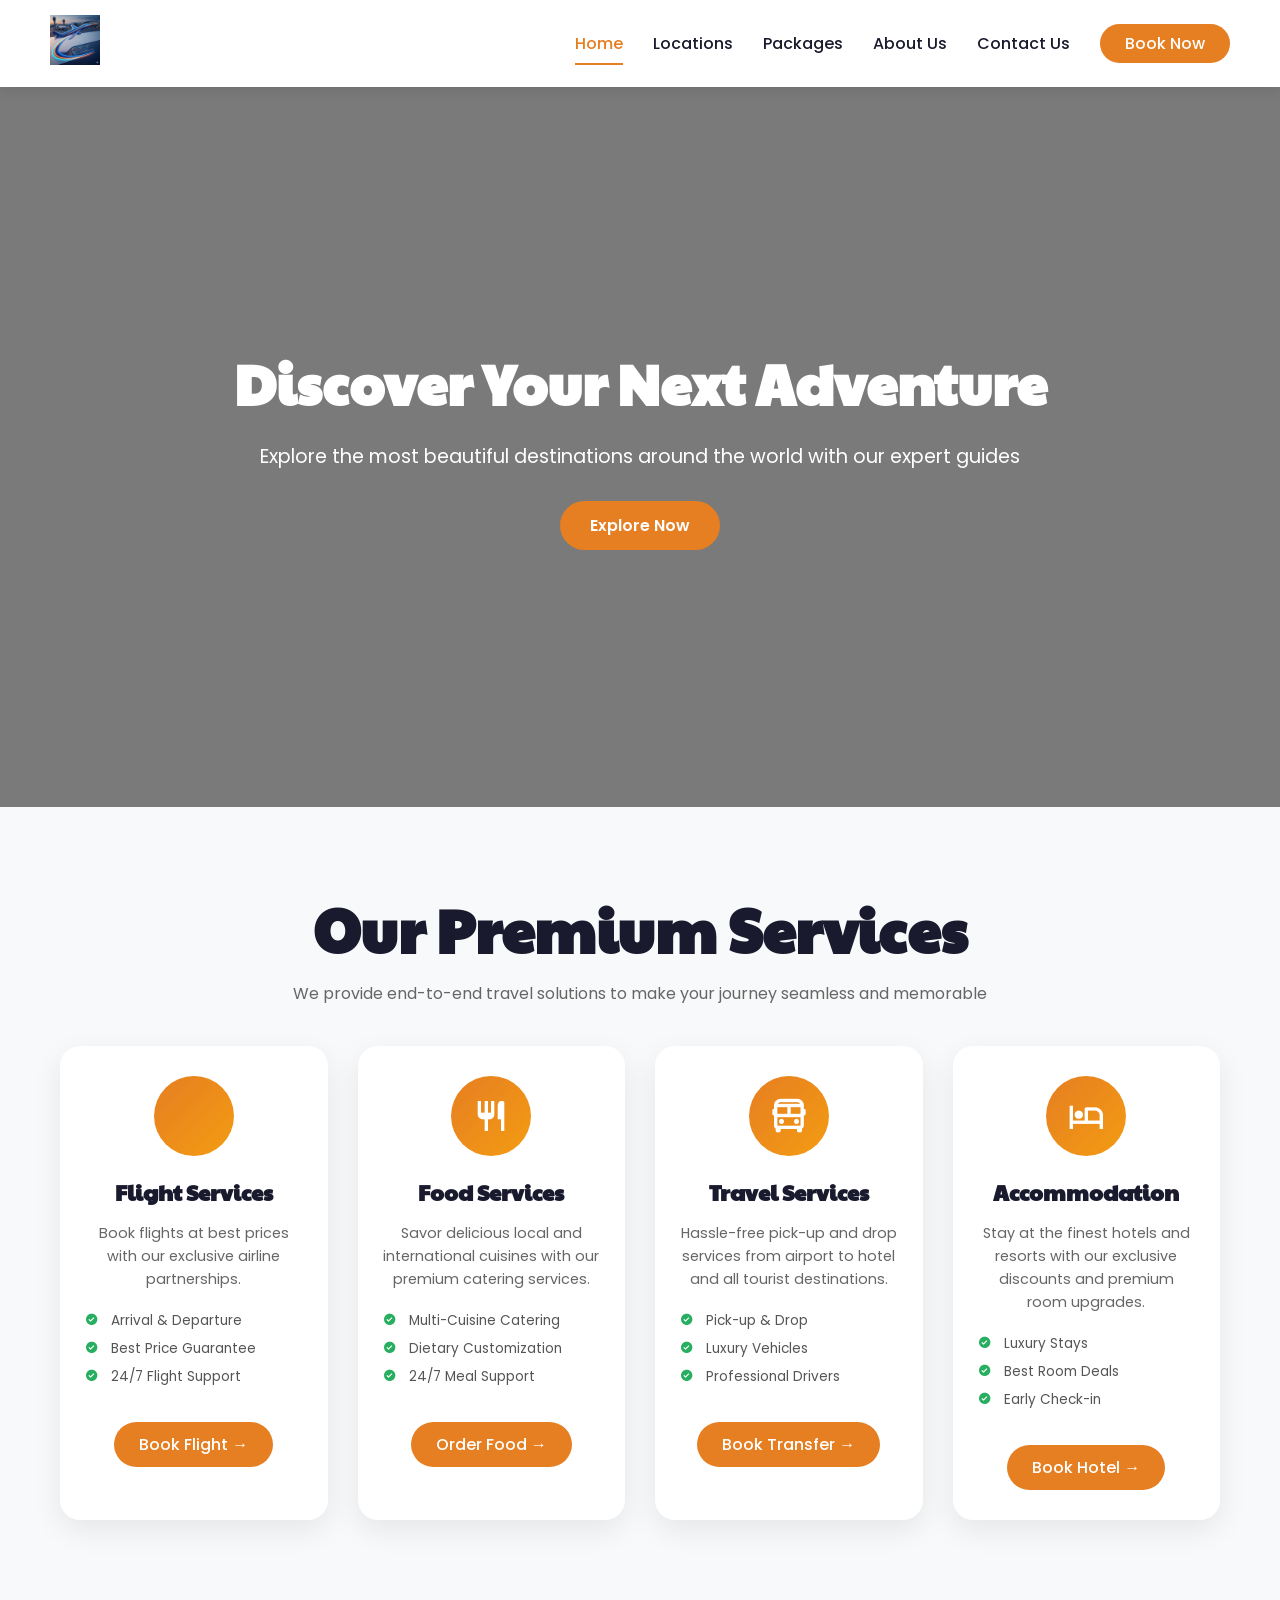
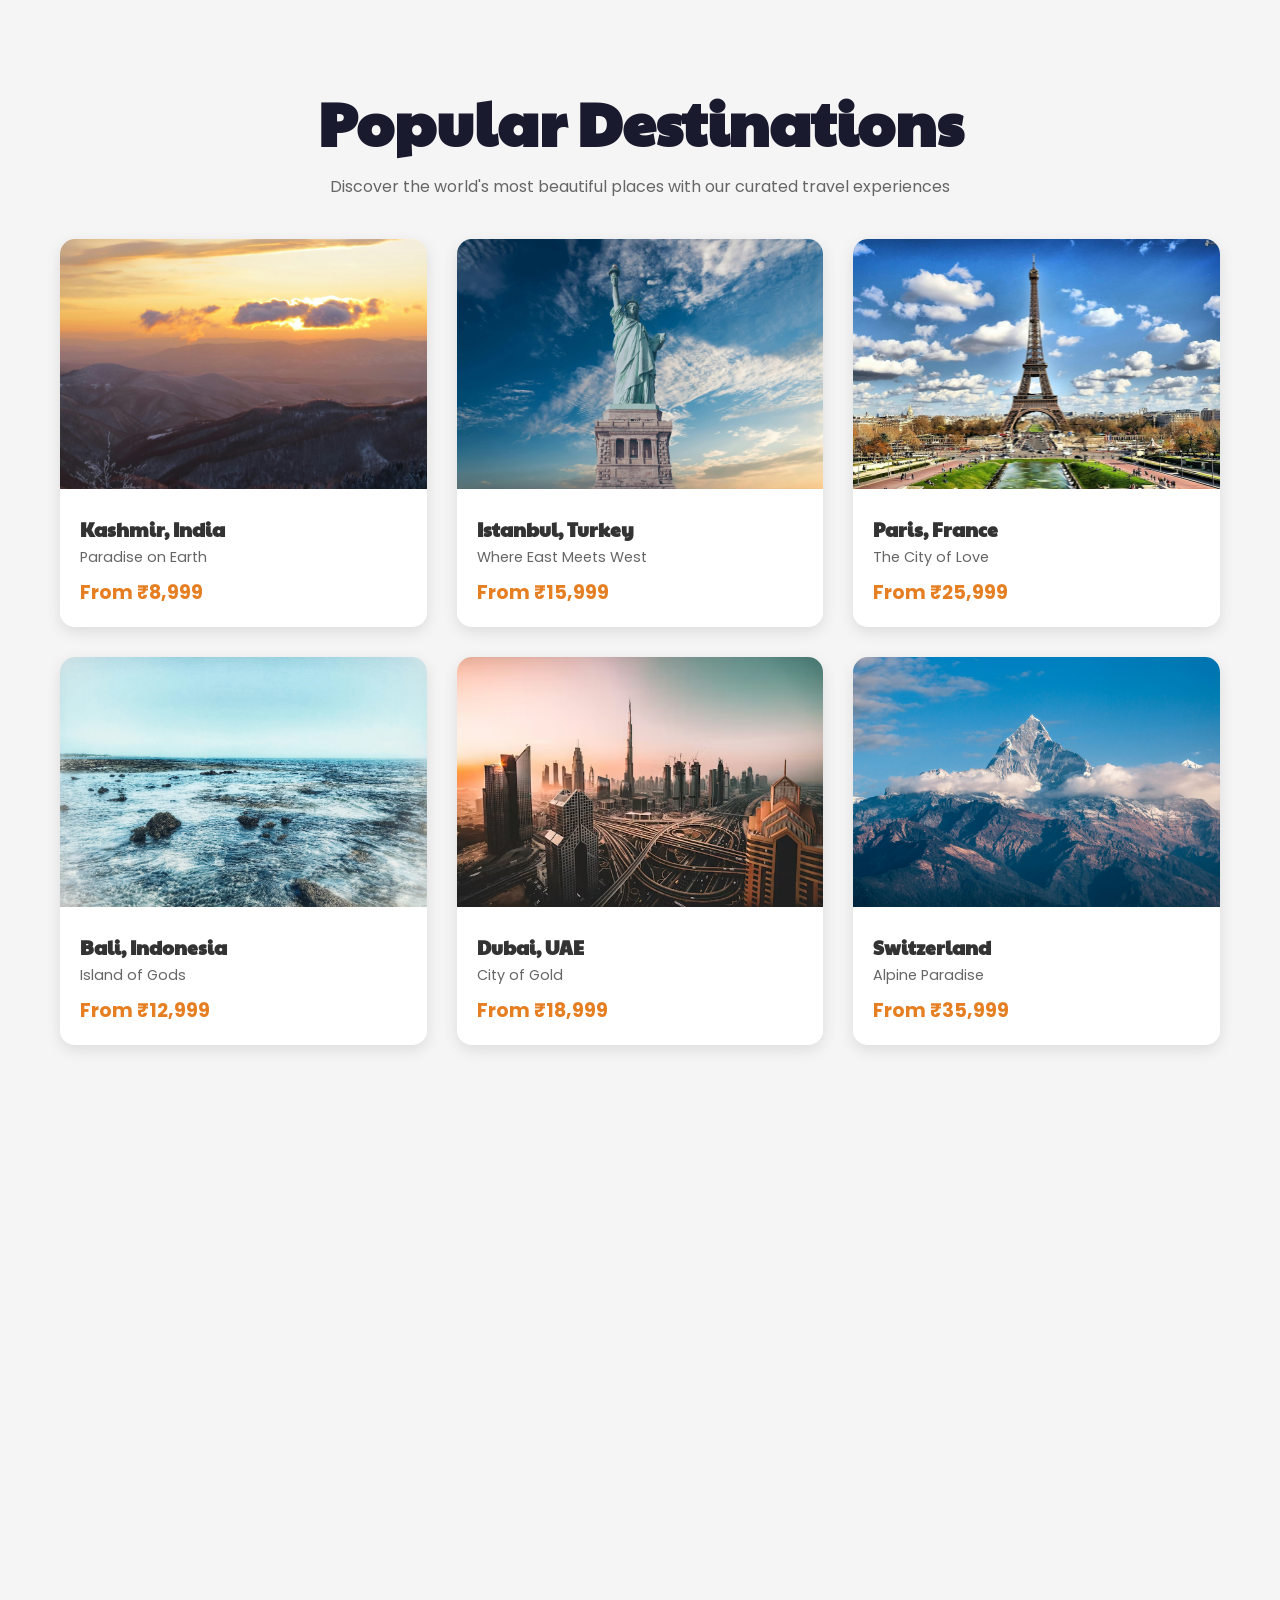
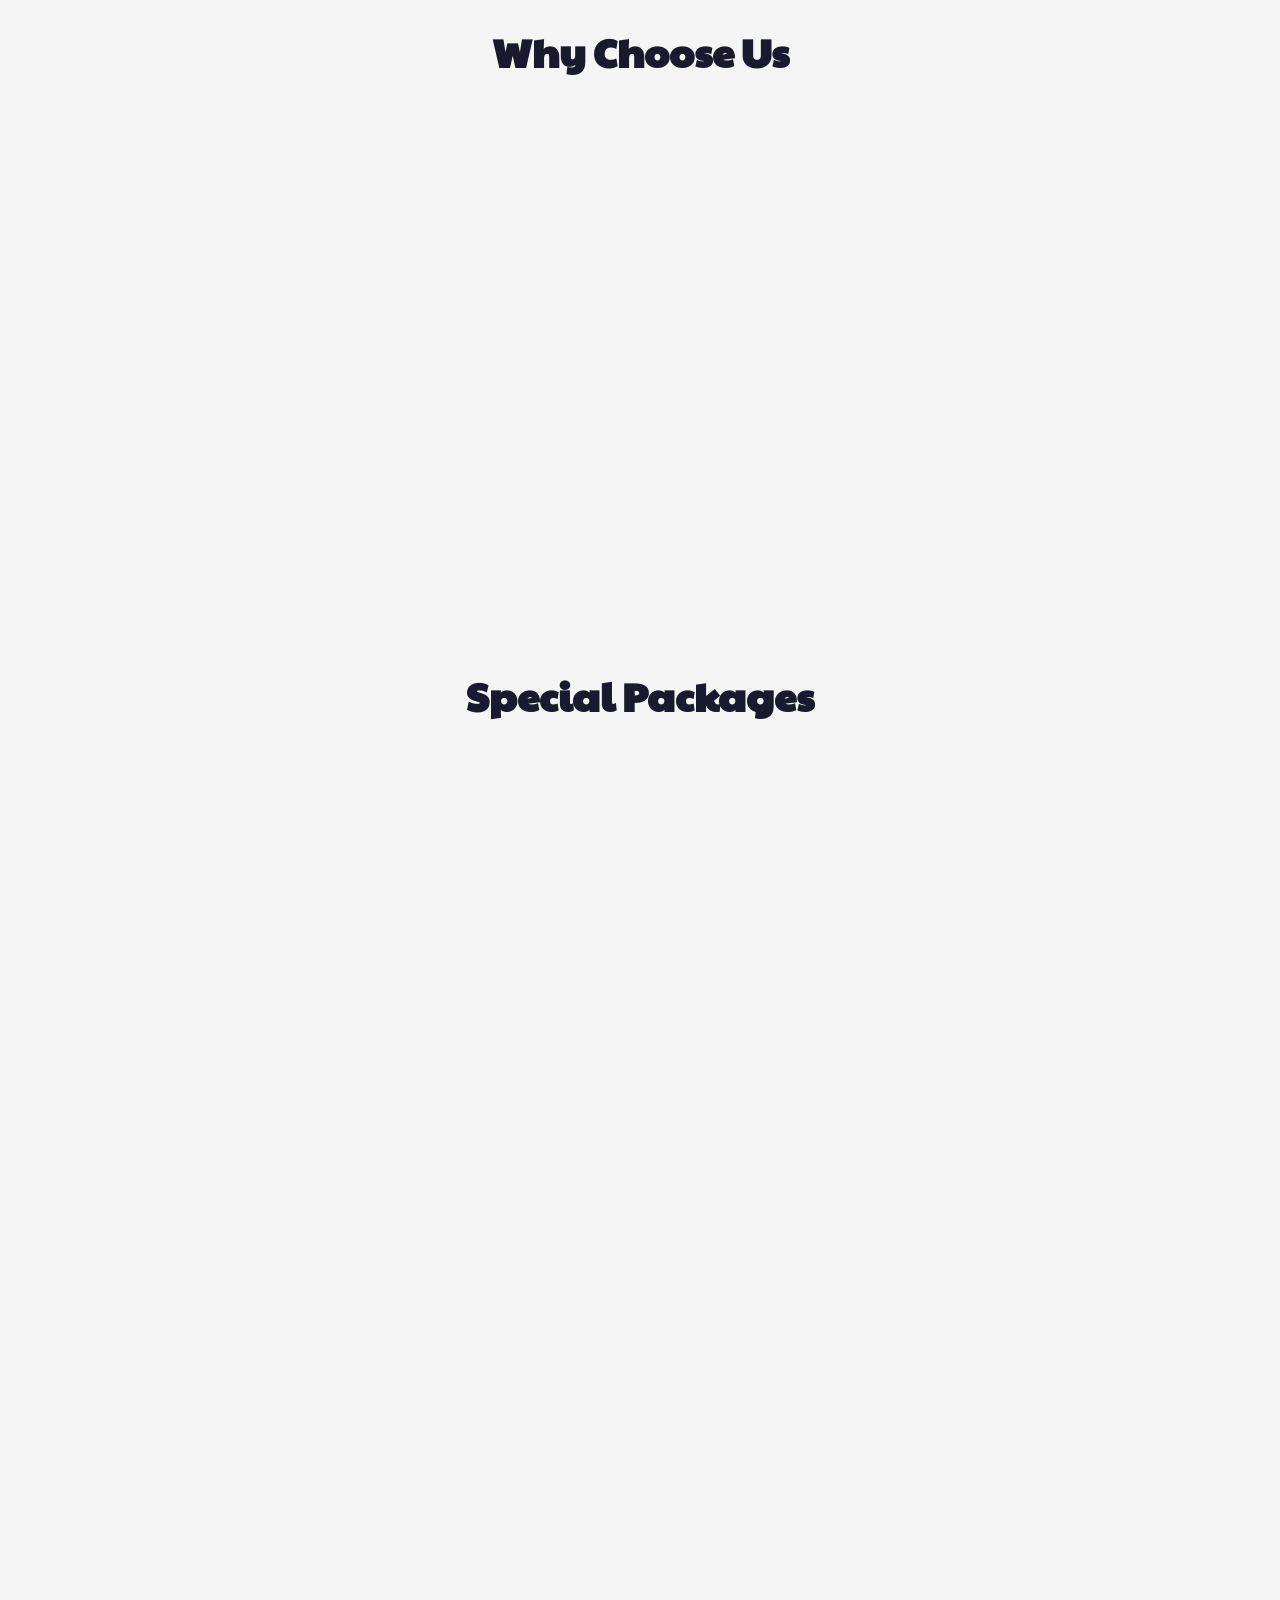
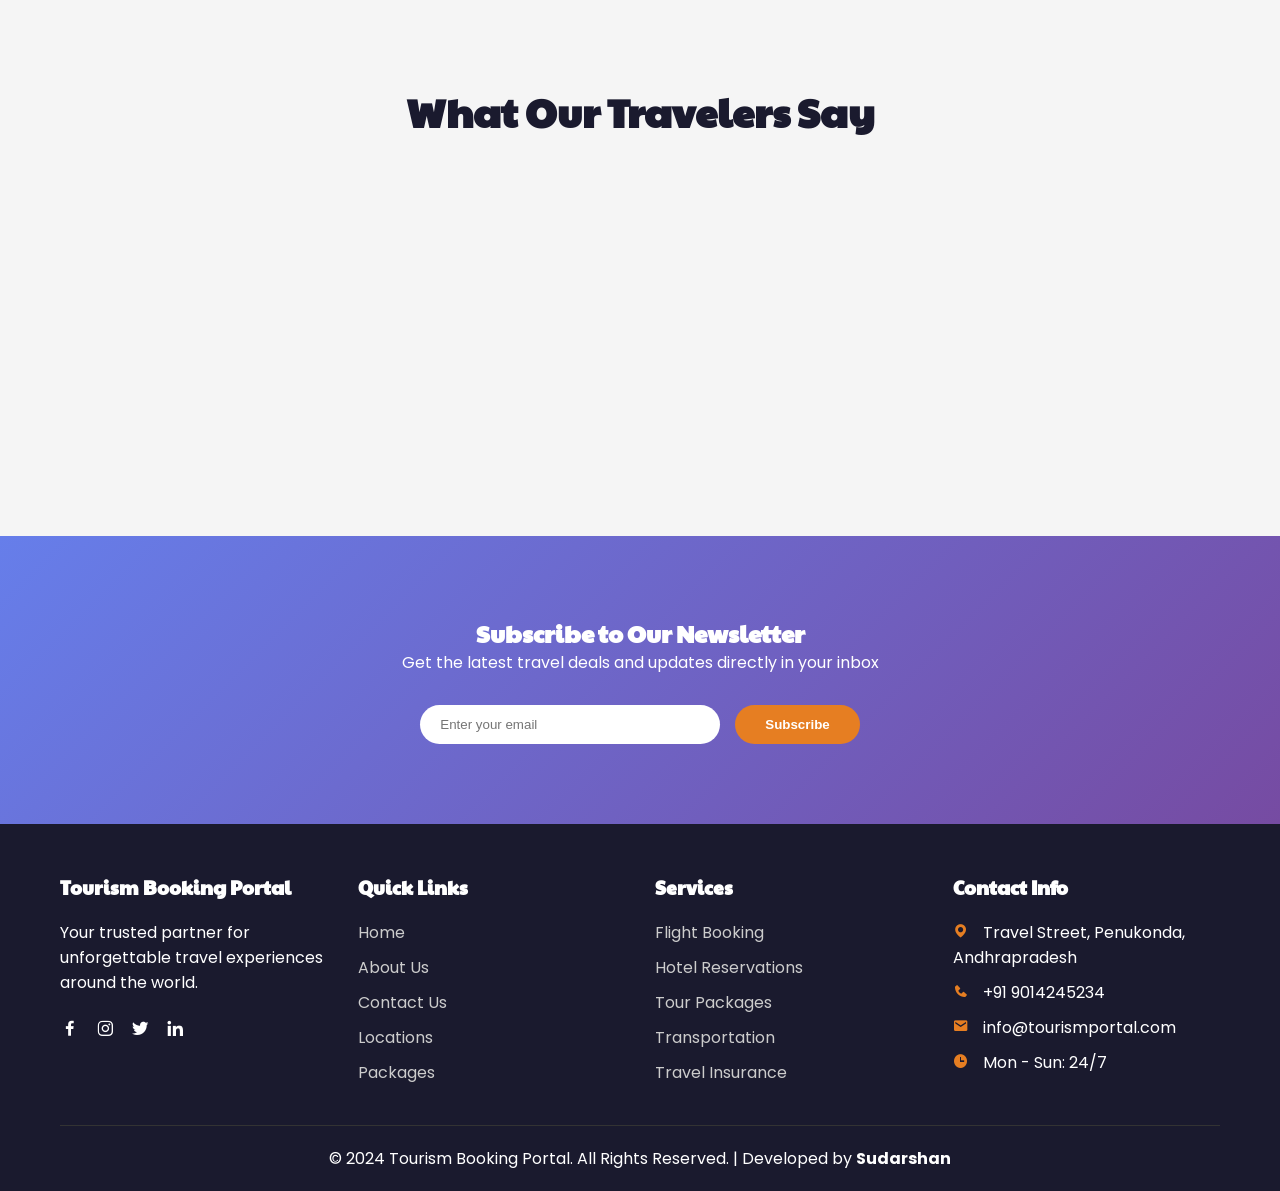
==== index.html @ 31c6dad0 "Initial commit - Complete Tourism Booking Portal" ====
<!DOCTYPE html>
<html lang="en">
<head>
    <meta charset="UTF-8">
    <meta name="viewport" content="width=device-width, initial-scale=1.0">
    <title>Tourism Booking Portal - Your Gateway to World Adventures</title>
    <link rel="icon" href="images/logo.png">
    <link rel="stylesheet" href="css/style.css">
    <link rel="preconnect" href="https://fonts.googleapis.com">
    <link rel="preconnect" href="https://fonts.gstatic.com" crossorigin>
    <link href="https://fonts.googleapis.com/css2?family=Paytone+One&family=Poppins:wght@100;200;300;400;500;600;700;800;900&display=swap" rel="stylesheet">
    <link rel="stylesheet" href="https://unpkg.com/boxicons@latest/css/boxicons.min.css">
    <style>
        /* Additional styles for the homepage */
        .destination-card {
            cursor: pointer;
            position: relative;
            overflow: hidden;
        }
        .destination-card img {
            width: 100%;
            height: 250px;
            object-fit: cover;
            transition: transform 0.5s ease;
        }
        .destination-card:hover img {
            transform: scale(1.1);
        }
        .card-content {
            padding: 20px;
            background: white;
        }
        .price {
            color: #e67e22;
            font-weight: bold;
            font-size: 1.2rem;
            display: block;
            margin-top: 10px;
        }
    </style>
</head>
<body>
    <!-- Navigation -->
    <nav>
        <a href="index.html" class="logo-link">
            <img src="images/logo.png" class="logo" alt="Tourism Booking Portal" onerror="this.src='https://placehold.co/150x50/e67e22/white?text=Travel'">
        </a>
        <ul class="navbar">
            <li><a href="index.html" class="active">Home</a></li>
            <li><a href="locations.html">Locations</a></li>
            <li><a href="packages.html">Packages</a></li>
            <li><a href="about.html">About Us</a></li>
            <li><a href="contact.html">Contact Us</a></li>
            <li><a href="register.html" class="register-btn">Book Now</a></li>
        </ul>
        <div class="bx bx-menu" id="menu-icon"></div>
    </nav>

    <!-- Hero Section -->
    <section class="hero">
        <div class="hero-content">
            <h1>Discover Your Next Adventure</h1>
            <p>Explore the most beautiful destinations around the world with our expert guides</p>
            <a href="locations.html" class="btn-primary">Explore Now</a>
        </div>
    </section>

    <!-- Services Section -->
    <section class="services-section">
        <div class="container">
            <div class="section-title">
                <h2>Our Premium Services</h2>
                <p>We provide end-to-end travel solutions to make your journey seamless and memorable</p>
            </div>
            
            <div class="services-grid">
                <!-- Service 1: Flight Services -->
                <div class="service-card">
                    <div class="service-icon"><i class='bx bx-plane-take-off'></i></div>
                    <h3>Flight Services</h3>
                    <p>Book flights at best prices with our exclusive airline partnerships.</p>
                    <div class="service-features">
                        <span><i class='bx bxs-check-circle'></i> Arrival & Departure</span>
                        <span><i class='bx bxs-check-circle'></i> Best Price Guarantee</span>
                        <span><i class='bx bxs-check-circle'></i> 24/7 Flight Support</span>
                    </div>
                    <a href="register.html" class="service-btn">Book Flight →</a>
                </div>

                <!-- Service 2: Food Services -->
                <div class="service-card">
                    <div class="service-icon"><i class='bx bx-restaurant'></i></div>
                    <h3>Food Services</h3>
                    <p>Savor delicious local and international cuisines with our premium catering services.</p>
                    <div class="service-features">
                        <span><i class='bx bxs-check-circle'></i> Multi-Cuisine Catering</span>
                        <span><i class='bx bxs-check-circle'></i> Dietary Customization</span>
                        <span><i class='bx bxs-check-circle'></i> 24/7 Meal Support</span>
                    </div>
                    <a href="register.html" class="service-btn">Order Food →</a>
                </div>

                <!-- Service 3: Travel Services -->
                <div class="service-card">
                    <div class="service-icon"><i class='bx bx-bus'></i></div>
                    <h3>Travel Services</h3>
                    <p>Hassle-free pick-up and drop services from airport to hotel and all tourist destinations.</p>
                    <div class="service-features">
                        <span><i class='bx bxs-check-circle'></i> Pick-up & Drop</span>
                        <span><i class='bx bxs-check-circle'></i> Luxury Vehicles</span>
                        <span><i class='bx bxs-check-circle'></i> Professional Drivers</span>
                    </div>
                    <a href="register.html" class="service-btn">Book Transfer →</a>
                </div>

                <!-- Service 4: Accommodation Services -->
                <div class="service-card">
                    <div class="service-icon"><i class='bx bx-hotel'></i></div>
                    <h3>Accommodation</h3>
                    <p>Stay at the finest hotels and resorts with our exclusive discounts and premium room upgrades.</p>
                    <div class="service-features">
                        <span><i class='bx bxs-check-circle'></i> Luxury Stays</span>
                        <span><i class='bx bxs-check-circle'></i> Best Room Deals</span>
                        <span><i class='bx bxs-check-circle'></i> Early Check-in</span>
                    </div>
                    <a href="register.html" class="service-btn">Book Hotel →</a>
                </div>
            </div>
        </div>
    </section>

    <!-- Featured Destinations (UPDATED WITH 8 DESTINATIONS & FIXED IDs) -->
    <section class="featured-destinations">
        <div class="container">
            <div class="section-title">
                <h2>Popular Destinations</h2>
                <p>Discover the world's most beautiful places with our curated travel experiences</p>
            </div>
            
            <div class="destination-grid">
                <!-- Destination 1: Kashmir (ID: 1) -->
                <div class="destination-card" onclick="viewDestination(1)">
                    <img src="images/kashmir.jpg" alt="Kashmir" onerror="this.src='https://images.pexels.com/photos/3479619/pexels-photo-3479619.jpeg'">
                    <div class="card-content">
                        <h3>Kashmir, India</h3>
                        <p>Paradise on Earth</p>
                        <span class="price">From ₹8,999</span>
                    </div>
                </div>

                <!-- Destination 2: Istanbul (ID: 2) -->
                <div class="destination-card" onclick="viewDestination(2)">
                    <img src="images/istanbul.jpg" alt="Istanbul" onerror="this.src='https://images.pexels.com/photos/356844/pexels-photo-356844.jpeg'">
                    <div class="card-content">
                        <h3>Istanbul, Turkey</h3>
                        <p>Where East Meets West</p>
                        <span class="price">From ₹15,999</span>
                    </div>
                </div>

                <!-- Destination 3: Paris (ID: 3) -->
                <div class="destination-card" onclick="viewDestination(3)">
                    <img src="images/paris.jpg" alt="Paris" onerror="this.src='https://images.pexels.com/photos/338515/pexels-photo-338515.jpeg'">
                    <div class="card-content">
                        <h3>Paris, France</h3>
                        <p>The City of Love</p>
                        <span class="price">From ₹25,999</span>
                    </div>
                </div>

                <!-- Destination 4: Bali (ID: 4) -->
                <div class="destination-card" onclick="viewDestination(4)">
                    <img src="images/bali.jpg" alt="Bali" onerror="this.src='https://images.pexels.com/photos/2714389/pexels-photo-2714389.jpeg'">
                    <div class="card-content">
                        <h3>Bali, Indonesia</h3>
                        <p>Island of Gods</p>
                        <span class="price">From ₹12,999</span>
                    </div>
                </div>

                <!-- Destination 5: Dubai (ID: 5) -->
                <div class="destination-card" onclick="viewDestination(5)">
                    <img src="images/dubai.jpg" alt="Dubai" onerror="this.src='https://images.pexels.com/photos/2938867/pexels-photo-2938867.jpeg'">
                    <div class="card-content">
                        <h3>Dubai, UAE</h3>
                        <p>City of Gold</p>
                        <span class="price">From ₹18,999</span>
                    </div>
                </div>

                <!-- Destination 6: Switzerland (ID: 6) -->
                <div class="destination-card" onclick="viewDestination(6)">
                    <img src="images/switzerland.jpg" alt="Switzerland" onerror="this.src='https://images.pexels.com/photos/417173/pexels-photo-417173.jpeg'">
                    <div class="card-content">
                        <h3>Switzerland</h3>
                        <p>Alpine Paradise</p>
                        <span class="price">From ₹35,999</span>
                    </div>
                </div>

                <!-- Destination 7: Thailand (ID: 7) -->
                <div class="destination-card" onclick="viewDestination(7)">
                    <img src="images/thailand.jpg" alt="Thailand" onerror="this.src='https://images.pexels.com/photos/1450346/pexels-photo-1450346.jpeg'">
                    <div class="card-content">
                        <h3>Thailand</h3>
                        <p>Land of Smiles</p>
                        <span class="price">From ₹10,999</span>
                    </div>
                </div>

                <!-- Destination 8: Maldives (ID: 8) -->
                <div class="destination-card" onclick="viewDestination(8)">
                    <img src="images/maldives.jpg" alt="Maldives" onerror="this.src='https://images.pexels.com/photos/3010400/pexels-photo-3010400.jpeg'">
                    <div class="card-content">
                        <h3>Maldives</h3>
                        <p>Tropical Paradise</p>
                        <span class="price">From ₹28,999</span>
                    </div>
                </div>
            </div>
        </div>
    </section>

    <!-- Why Choose Us -->
    <section class="why-choose-us">
        <div class="container">
            <h2 class="section-title">Why Choose Us</h2>
            <div class="features-grid">
                <div class="feature"><i class='bx bx-plane-alt'></i><h3>Best Flight Deals</h3><p>Get the best prices on flights to your dream destinations</p></div>
                <div class="feature"><i class='bx bx-hotel'></i><h3>Luxury Hotels</h3><p>Stay at the finest hotels with our exclusive partnerships</p></div>
                <div class="feature"><i class='bx bx-map-alt'></i><h3>Expert Guides</h3><p>Local experts to show you the hidden gems</p></div>
                <div class="feature"><i class='bx bx-headphone'></i><h3>24/7 Support</h3><p>We're here to help you anytime, anywhere</p></div>
            </div>
        </div>
    </section>

    <!-- Travel Packages -->
    <section class="packages">
        <div class="container">
            <h2 class="section-title">Special Packages</h2>
            <div class="packages-grid">
                <div class="package-card" onclick="location.href='register.html?package=bronze'">
                    <img src="images/package-bronze.jpg" alt="Bronze Package" onerror="this.src='https://images.pexels.com/photos/2387873/pexels-photo-2387873.jpeg'">
                    <div class="card-content"><h3>Bronze Package</h3><p>5 Days / 4 Nights</p><div class="package-details"><span><i class='bx bx-user'></i> Solo/Small Groups</span><span class="package-price">₹9,999</span></div></div>
                </div>
                <div class="package-card" onclick="location.href='register.html?package=silver'">
                    <img src="images/package-silver.jpg" alt="Silver Package" onerror="this.src='https://images.pexels.com/photos/164595/pexels-photo-164595.jpeg'">
                    <div class="card-content"><h3>Silver Package</h3><p>7 Days / 6 Nights</p><div class="package-details"><span><i class='bx bx-group'></i> Couples/Families</span><span class="package-price">₹19,999</span></div></div>
                </div>
                <div class="package-card" onclick="location.href='register.html?package=gold'">
                    <img src="images/package-gold.jpg" alt="Gold Package" onerror="this.src='https://images.pexels.com/photos/258154/pexels-photo-258154.jpeg'">
                    <div class="card-content"><h3>Gold Package</h3><p>10 Days / 9 Nights</p><div class="package-details"><span><i class='bx bx-star'></i> Luxury</span><span class="package-price">₹29,999</span></div></div>
                </div>
                <div class="package-card" onclick="location.href='register.html?package=platinum'">
                    <img src="images/package-platinum.jpg" alt="Platinum Package" onerror="this.src='https://images.pexels.com/photos/271624/pexels-photo-271624.jpeg'">
                    <div class="card-content"><h3>Platinum Package</h3><p>14 Days / 13 Nights</p><div class="package-details"><span><i class='bx bx-diamond'></i> Ultimate Luxury</span><span class="package-price">₹39,999</span></div></div>
                </div>
            </div>
        </div>
    </section>

    <!-- Testimonials -->
    <section class="testimonials">
        <div class="container">
            <h2 class="section-title">What Our Travelers Say</h2>
            <div class="testimonials-grid">
                <div class="testimonial-card"><img src="images/traveler-1.jpg" alt="Traveler" onerror="this.src='https://images.pexels.com/photos/220453/pexels-photo-220453.jpeg'"><p>"Amazing experience! The tour was well-organized."</p><h4>Rahul Sharma</h4><span>Traveled to Kashmir</span></div>
                <div class="testimonial-card"><img src="images/traveler-2.jpg" alt="Traveler" onerror="this.src='https://images.pexels.com/photos/774909/pexels-photo-774909.jpeg'"><p>"Best vacation ever! Everything was perfect."</p><h4>Priya Patel</h4><span>Traveled to Bali</span></div>
                <div class="testimonial-card"><img src="images/traveler-3.jpg" alt="Traveler" onerror="this.src='https://images.pexels.com/photos/2379005/pexels-photo-2379005.jpeg'"><p>"Unforgettable memories! Will definitely book again."</p><h4>Amit Kumar</h4><span>Traveled to Istanbul</span></div>
            </div>
        </div>
    </section>

    <!-- Newsletter -->
    <section class="newsletter">
        <div class="container">
            <div class="newsletter-content">
                <h2>Subscribe to Our Newsletter</h2>
                <p>Get the latest travel deals and updates directly in your inbox</p>
                <form class="newsletter-form" id="newsletterForm">
                    <input type="email" id="newsletterEmail" placeholder="Enter your email" required>
                    <button type="submit">Subscribe</button>
                </form>
            </div>
        </div>
    </section>

    <!-- Footer -->
    <footer>
        <div class="container">
            <div class="footer-content">
                <div class="footer-column">
                    <h3>Tourism Booking Portal</h3>
                    <p>Your trusted partner for unforgettable travel experiences around the world.</p>
                    <div class="social-links">
                        <a href="https://www.facebook.com/share/1Fr5RTMqN9/"><i class='bx bxl-facebook'></i></a>
                        <a href="https://www.instagram.com/sudarshan27_?igsh=NzQ1YjJlYm9oYTVn"><i class='bx bxl-instagram'></i></a>
                        <a href="#"><i class='bx bxl-twitter'></i></a>
                        <a href="https://www.linkedin.com/in/sudarshan27"><i class='bx bxl-linkedin'></i></a>
                    </div>
                </div>
                <div class="footer-column">
                    <h3>Quick Links</h3>
                    <ul class="footer-links">
                        <li><a href="index.html">Home</a></li>
                        <li><a href="about.html">About Us</a></li>
                        <li><a href="contact.html">Contact Us</a></li>
                        <li><a href="locations.html">Locations</a></li>
                        <li><a href="packages.html">Packages</a></li>
                    </ul>
                </div>
                <div class="footer-column">
                    <h3>Services</h3>
                    <ul class="footer-links">
                        <li><a href="#">Flight Booking</a></li>
                        <li><a href="#">Hotel Reservations</a></li>
                        <li><a href="#">Tour Packages</a></li>
                        <li><a href="#">Transportation</a></li>
                        <li><a href="#">Travel Insurance</a></li>
                    </ul>
                </div>
                <div class="footer-column">
                    <h3>Contact Info</h3>
                    <ul class="footer-contact">
                        <li><i class='bx bxs-map'></i> Travel Street, Penukonda, Andhrapradesh</li>
                        <li><i class='bx bxs-phone'></i> +91 9014245234</li>
                        <li><i class='bx bxs-envelope'></i> info@tourismportal.com</li>
                        <li><i class='bx bxs-time'></i> Mon - Sun: 24/7</li>
                    </ul>
                </div>
            </div>
            <div class="footer-bottom">
                <p>&copy; 2024 Tourism Booking Portal. All Rights Reserved. | Developed by <strong>Sudarshan</strong></p>
            </div>
        </div>
    </footer>

    <script>
        // ========================================
        // MAIN JAVASCRIPT FOR HOMEPAGE
        // ========================================

        // Function to view destination details - FIXED for undefined issue
        function viewDestination(id) {
            if (id && id !== 'undefined') {
                window.location.href = `destination-detail.html?id=${id}`;
            } else {
                console.error('Invalid destination ID:', id);
                alert('Unable to load destination. Please try again.');
            }
        }

        // Mobile menu toggle
        const menuIcon = document.getElementById('menu-icon');
        const navbar = document.querySelector('.navbar');
        
        if (menuIcon) {
            menuIcon.addEventListener('click', () => {
                navbar.classList.toggle('active');
                menuIcon.classList.toggle('bx-x');
            });
        }
        
        // Newsletter subscription
        const newsletterForm = document.getElementById('newsletterForm');
        if (newsletterForm) {
            newsletterForm.addEventListener('submit', (e) => {
                e.preventDefault();
                const email = document.getElementById('newsletterEmail').value;
                if (email) {
                    let subscribers = JSON.parse(localStorage.getItem('newsletter_subscribers') || '[]');
                    if (!subscribers.includes(email)) {
                        subscribers.push(email);
                        localStorage.setItem('newsletter_subscribers', JSON.stringify(subscribers));
                        alert('Thank you for subscribing! You will receive updates on your email.');
                    } else {
                        alert('You are already subscribed!');
                    }
                    newsletterForm.reset();
                }
            });
        }
        
        // Image error handling - fallback to online images
        document.querySelectorAll('img').forEach(img => {
            img.addEventListener('error', function() {
                if (!this.hasAttribute('data-fallback')) {
                    this.setAttribute('data-fallback', 'true');
                    // Fallback images based on alt text
                    const alt = this.alt.toLowerCase();
                    if (alt.includes('kashmir')) this.src = 'https://images.pexels.com/photos/3479619/pexels-photo-3479619.jpeg';
                    else if (alt.includes('istanbul')) this.src = 'https://images.pexels.com/photos/356844/pexels-photo-356844.jpeg';
                    else if (alt.includes('paris')) this.src = 'https://images.pexels.com/photos/338515/pexels-photo-338515.jpeg';
                    else if (alt.includes('bali')) this.src = 'https://images.pexels.com/photos/2714389/pexels-photo-2714389.jpeg';
                    else if (alt.includes('dubai')) this.src = 'https://images.pexels.com/photos/2938867/pexels-photo-2938867.jpeg';
                    else if (alt.includes('switzerland')) this.src = 'https://images.pexels.com/photos/417173/pexels-photo-417173.jpeg';
                    else if (alt.includes('thailand')) this.src = 'https://images.pexels.com/photos/1450346/pexels-photo-1450346.jpeg';
                    else if (alt.includes('maldives')) this.src = 'https://images.pexels.com/photos/3010400/pexels-photo-3010400.jpeg';
                    else this.src = 'https://images.pexels.com/photos/3278215/pexels-photo-3278215.jpeg';
                }
            });
        });
        
        // Animate on scroll
        const observerOptions = { threshold: 0.1, rootMargin: '0px 0px -50px 0px' };
        const observer = new IntersectionObserver((entries) => {
            entries.forEach(entry => {
                if (entry.isIntersecting) {
                    entry.target.style.opacity = '1';
                    entry.target.style.transform = 'translateY(0)';
                }
            });
        }, observerOptions);
        
        document.querySelectorAll('.destination-card, .package-card, .feature, .testimonial-card, .service-card').forEach(el => {
            el.style.opacity = '0';
            el.style.transform = 'translateY(30px)';
            el.style.transition = 'opacity 0.6s ease, transform 0.6s ease';
            observer.observe(el);
        });
        
        // Set current year in footer
        const yearSpan = document.getElementById('currentYear');
        if (yearSpan) {
            yearSpan.textContent = new Date().getFullYear();
        }
    </script>
</body>
</html>
---- css/style.css ----
/* ========================================
   TOURISM BOOKING PORTAL - MASTER STYLESHEET
   ======================================== */

/* Import Fonts */
@import url('https://fonts.googleapis.com/css2?family=Paytone+One&family=Poppins:wght@100;200;300;400;500;600;700;800;900&display=swap');

/* Reset & Base */
* {
    margin: 0;
    padding: 0;
    box-sizing: border-box;
}

body {
    font-family: 'Poppins', sans-serif;
    background: #f5f5f5;
    color: #333;
    overflow-x: hidden;
}

.container {
    max-width: 1200px;
    margin: 0 auto;
    padding: 0 20px;
}

/* Typography */
h1, h2, h3, .section-title {
    font-family: 'Paytone One', sans-serif;
}

.section-title {
    text-align: center;
    font-size: 2.5rem;
    margin-bottom: 40px;
    color: #1a1a2e;
}

.section-title p {
    font-family: 'Poppins', sans-serif;
    font-size: 1rem;
    color: #666;
    margin-top: 10px;
}

/* Navigation */
nav {
    display: flex;
    justify-content: space-between;
    align-items: center;
    padding: 15px 50px;
    background: #ffffff;
    box-shadow: 0 2px 15px rgba(0,0,0,0.1);
    position: sticky;
    top: 0;
    z-index: 1000;
}

.logo {
    height: 50px;
}

.navbar {
    display: flex;
    list-style: none;
    gap: 30px;
}

.navbar li a {
    text-decoration: none;
    color: #1a1a2e;
    font-weight: 500;
    transition: 0.3s;
    padding: 8px 0;
}

.navbar li a:hover,
.navbar li a.active {
    color: #e67e22;
    border-bottom: 2px solid #e67e22;
}

.register-btn {
    background: #e67e22 !important;
    color: white !important;
    padding: 8px 25px !important;
    border-radius: 30px !important;
    border-bottom: none !important;
}

.register-btn:hover {
    background: #d35400 !important;
    transform: translateY(-2px);
}

#menu-icon {
    font-size: 30px;
    cursor: pointer;
    display: none;
}

/* Buttons */
.btn, .btn-primary {
    background: #e67e22;
    color: white;
    padding: 12px 30px;
    border-radius: 30px;
    text-decoration: none;
    font-weight: 600;
    transition: all 0.3s ease;
    display: inline-block;
    border: none;
    cursor: pointer;
    text-align: center;
}

.btn:hover, .btn-primary:hover {
    background: #d35400;
    transform: translateY(-3px);
    box-shadow: 0 5px 15px rgba(230, 126, 34, 0.3);
}

.btn-secondary {
    background: #6c757d;
    color: white;
    padding: 10px 25px;
    border-radius: 30px;
    text-decoration: none;
    font-weight: 500;
    transition: all 0.3s ease;
    display: inline-block;
    border: none;
    cursor: pointer;
}

.btn-secondary:hover {
    background: #5a6268;
    transform: translateY(-2px);
}

/* Hero Section */
.hero {
    background: linear-gradient(rgba(0,0,0,0.5), rgba(0,0,0,0.5)), url('../images/bgimg.jpg');
    background-size: cover;
    background-position: center;
    height: 80vh;
    display: flex;
    align-items: center;
    justify-content: center;
    text-align: center;
    color: white;
}

.hero-content h1 {
    font-size: 3.5rem;
    margin-bottom: 20px;
}

.hero-content p {
    font-size: 1.2rem;
    margin-bottom: 30px;
}

/* Page Header */
.page-header {
    background: linear-gradient(135deg, #e67e22, #f39c12);
    color: white;
    padding: 60px 0;
    text-align: center;
}

.page-header h1 {
    font-size: 2.5rem;
    margin-bottom: 15px;
}

.page-header p {
    font-size: 1.1rem;
    opacity: 0.95;
}

/* Services Section */
.services-section {
    padding: 80px 0;
    background: #f8f9fa;
}

.services-grid {
    display: grid;
    grid-template-columns: repeat(4, 1fr);
    gap: 30px;
}

.service-card {
    background: white;
    border-radius: 20px;
    padding: 30px 25px;
    text-align: center;
    transition: all 0.3s ease;
    box-shadow: 0 10px 30px rgba(0,0,0,0.08);
}

.service-card:hover {
    transform: translateY(-10px);
    box-shadow: 0 20px 40px rgba(0,0,0,0.15);
}

.service-icon {
    width: 80px;
    height: 80px;
    background: linear-gradient(135deg, #e67e22, #f39c12);
    border-radius: 50%;
    display: flex;
    align-items: center;
    justify-content: center;
    margin: 0 auto 20px;
}

.service-icon i {
    font-size: 40px;
    color: white;
}

.service-card h3 {
    font-size: 1.4rem;
    margin-bottom: 15px;
    color: #1a1a2e;
}

.service-card p {
    color: #666;
    line-height: 1.6;
    font-size: 0.9rem;
}

.service-features {
    margin: 20px 0;
    text-align: left;
}

.service-features span {
    display: block;
    margin-bottom: 8px;
    font-size: 0.85rem;
    color: #555;
}

.service-features i {
    color: #27ae60;
    margin-right: 8px;
}

.service-btn {
    display: inline-block;
    padding: 10px 25px;
    background: #e67e22;
    color: white;
    border-radius: 30px;
    text-decoration: none;
    font-weight: 500;
    transition: 0.3s;
    margin-top: 15px;
}

.service-btn:hover {
    background: #d35400;
    transform: translateX(5px);
}

/* Destinations Grid */
.featured-destinations,
.packages-section,
.why-choose-us,
.testimonials,
.newsletter {
    padding: 80px 0;
}

.destination-header {
    display: flex;
    justify-content: space-between;
    align-items: center;
    margin-bottom: 40px;
    flex-wrap: wrap;
    gap: 20px;
}

.add-destination-btn {
    background: linear-gradient(135deg, #27ae60, #2ecc71);
    color: white;
    border: none;
    padding: 12px 25px;
    border-radius: 40px;
    font-size: 1rem;
    font-weight: 600;
    cursor: pointer;
    transition: all 0.3s ease;
    display: inline-flex;
    align-items: center;
    gap: 10px;
}

.add-destination-btn:hover {
    transform: translateY(-3px);
    box-shadow: 0 5px 15px rgba(39, 174, 96, 0.3);
}

.destination-grid,
.packages-grid,
.features-grid,
.testimonials-grid {
    display: grid;
    grid-template-columns: repeat(auto-fit, minmax(280px, 1fr));
    gap: 30px;
}

.destination-card,
.package-card {
    background: white;
    border-radius: 15px;
    overflow: hidden;
    box-shadow: 0 5px 15px rgba(0,0,0,0.1);
    transition: transform 0.3s;
    cursor: pointer;
    position: relative;
}

.destination-card:hover,
.package-card:hover {
    transform: translateY(-10px);
}

.destination-card img,
.package-card img {
    width: 100%;
    height: 250px;
    object-fit: cover;
}

.card-content {
    padding: 20px;
}

.card-content h3 {
    margin-bottom: 5px;
    font-size: 1.2rem;
}

.card-content p {
    color: #666;
    font-size: 0.9rem;
}

.price {
    color: #e67e22;
    font-weight: bold;
    font-size: 1.2rem;
    display: block;
    margin-top: 10px;
}

.remove-dest-btn {
    position: absolute;
    top: 10px;
    right: 10px;
    width: 30px;
    height: 30px;
    background: #e74c3c;
    color: white;
    border: none;
    border-radius: 50%;
    cursor: pointer;
    font-size: 18px;
    display: flex;
    align-items: center;
    justify-content: center;
    opacity: 0;
    transition: opacity 0.3s;
    z-index: 10;
}

.destination-card:hover .remove-dest-btn {
    opacity: 1;
}

.remove-dest-btn:hover {
    background: #c0392b;
}

/* Features / Why Choose Us */
.feature {
    text-align: center;
    padding: 30px;
    background: white;
    border-radius: 15px;
    transition: 0.3s;
}

.feature:hover {
    transform: translateY(-5px);
    box-shadow: 0 10px 20px rgba(0,0,0,0.1);
}

.feature i {
    font-size: 50px;
    color: #e67e22;
    margin-bottom: 20px;
}

.feature h3 {
    margin-bottom: 10px;
    font-size: 1.3rem;
}

/* Package Details */
.package-details {
    display: flex;
    justify-content: space-between;
    margin-top: 15px;
    padding-top: 15px;
    border-top: 1px solid #eee;
}

.package-price {
    color: #e67e22;
    font-weight: bold;
}

/* Testimonials */
.testimonial-card {
    text-align: center;
    padding: 30px;
    background: white;
    border-radius: 15px;
}

.testimonial-card img {
    width: 80px;
    height: 80px;
    border-radius: 50%;
    object-fit: cover;
    margin-bottom: 15px;
}

.testimonial-card p {
    font-style: italic;
    margin-bottom: 15px;
}

/* Modal */
.destination-modal {
    position: fixed;
    top: 0;
    left: 0;
    width: 100%;
    height: 100%;
    background: rgba(0,0,0,0.5);
    z-index: 1000;
    display: flex;
    align-items: center;
    justify-content: center;
}

.destination-modal-content {
    background: white;
    border-radius: 20px;
    width: 90%;
    max-width: 600px;
    max-height: 90vh;
    overflow-y: auto;
    animation: slideIn 0.3s ease;
}

@keyframes slideIn {
    from {
        transform: translateY(-50px);
        opacity: 0;
    }
    to {
        transform: translateY(0);
        opacity: 1;
    }
}

.destination-modal-header {
    padding: 20px;
    border-bottom: 1px solid #eee;
    display: flex;
    justify-content: space-between;
    align-items: center;
}

.close-modal {
    font-size: 28px;
    cursor: pointer;
    color: #999;
    transition: color 0.3s;
}

.close-modal:hover {
    color: #e74c3c;
}

.destination-modal-content form {
    padding: 20px;
}

.form-group {
    margin-bottom: 20px;
}

.form-group label {
    display: block;
    margin-bottom: 8px;
    font-weight: 600;
    color: #333;
}

.form-group input,
.form-group textarea,
.form-group select {
    width: 100%;
    padding: 10px 15px;
    border: 1px solid #ddd;
    border-radius: 10px;
    font-size: 14px;
}

.form-row {
    display: grid;
    grid-template-columns: 1fr 1fr;
    gap: 15px;
}

.form-actions {
    display: flex;
    gap: 15px;
    justify-content: flex-end;
    margin-top: 20px;
}

.btn-cancel {
    padding: 10px 20px;
    background: #95a5a6;
    color: white;
    border: none;
    border-radius: 8px;
    cursor: pointer;
}

.btn-submit {
    padding: 10px 20px;
    background: #27ae60;
    color: white;
    border: none;
    border-radius: 8px;
    cursor: pointer;
}

/* Newsletter */
.newsletter {
    background: linear-gradient(135deg, #667eea, #764ba2);
    color: white;
    text-align: center;
}

.newsletter-form {
    display: flex;
    justify-content: center;
    gap: 15px;
    margin-top: 30px;
    flex-wrap: wrap;
}

.newsletter-form input {
    padding: 12px 20px;
    width: 300px;
    border: none;
    border-radius: 30px;
    outline: none;
}

.newsletter-form button {
    padding: 12px 30px;
    background: #e67e22;
    color: white;
    border: none;
    border-radius: 30px;
    cursor: pointer;
    font-weight: 600;
}

/* Footer */
footer {
    background: #1a1a2e;
    color: white;
    padding: 50px 0 20px;
}

.footer-content {
    display: grid;
    grid-template-columns: repeat(auto-fit, minmax(250px, 1fr));
    gap: 30px;
    margin-bottom: 30px;
}

.footer-column h3 {
    margin-bottom: 20px;
    font-size: 1.2rem;
}

.footer-links {
    list-style: none;
    padding: 0;
}

.footer-links li {
    margin-bottom: 10px;
}

.footer-links a {
    color: #ccc;
    text-decoration: none;
    transition: 0.3s;
}

.footer-links a:hover {
    color: #e67e22;
}

.footer-contact {
    list-style: none;
    padding: 0;
}

.footer-contact li {
    margin-bottom: 10px;
}

.footer-contact i {
    margin-right: 10px;
    color: #e67e22;
}

.social-links {
    display: flex;
    gap: 15px;
    margin-top: 20px;
}

.social-links a {
    color: white;
    font-size: 20px;
    transition: 0.3s;
}

.social-links a:hover {
    color: #e67e22;
}

.footer-bottom {
    text-align: center;
    padding-top: 20px;
    border-top: 1px solid #333;
}

/* Destination Detail Page */
.destination-detail {
    padding: 60px 0;
}

.detail-container {
    display: grid;
    grid-template-columns: 1fr 1fr;
    gap: 50px;
    background: white;
    border-radius: 20px;
    overflow: hidden;
    box-shadow: 0 5px 20px rgba(0,0,0,0.1);
}

.detail-image {
    width: 100%;
    height: 100%;
    object-fit: cover;
}

.detail-info {
    padding: 40px;
}

.detail-info h1 {
    font-size: 2.5rem;
    margin-bottom: 10px;
    color: #1a1a2e;
}

.detail-tagline {
    color: #e67e22;
    font-size: 1.2rem;
    margin-bottom: 20px;
}

.detail-price {
    font-size: 2rem;
    font-weight: bold;
    color: #e67e22;
    margin: 20px 0;
}

.detail-description {
    color: #666;
    line-height: 1.8;
    margin-bottom: 30px;
}

.info-section {
    margin: 30px 0;
    padding: 20px;
    background: #f8f9fa;
    border-radius: 15px;
}

.info-section h3 {
    margin-bottom: 15px;
    color: #1a1a2e;
}

.info-section ul {
    margin-left: 20px;
}

.info-section li {
    margin: 8px 0;
    color: #555;
}

.gallery-section {
    margin-top: 40px;
}

.gallery-grid {
    display: grid;
    grid-template-columns: repeat(3, 1fr);
    gap: 15px;
    margin-top: 20px;
}

.gallery-grid img {
    width: 100%;
    height: 150px;
    object-fit: cover;
    border-radius: 10px;
    cursor: pointer;
    transition: transform 0.3s;
}

.gallery-grid img:hover {
    transform: scale(1.05);
}

.back-btn {
    display: inline-block;
    background: #6c757d;
    color: white;
    padding: 12px 30px;
    border-radius: 40px;
    text-decoration: none;
    margin-bottom: 30px;
    transition: 0.3s;
}

.back-btn:hover {
    background: #5a6268;
}

.book-now-btn {
    display: inline-block;
    background: #e67e22;
    color: white;
    padding: 15px 40px;
    border-radius: 40px;
    text-decoration: none;
    font-weight: 600;
    font-size: 1.1rem;
    transition: 0.3s;
    margin-top: 20px;
    width: 100%;
    text-align: center;
}

.book-now-btn:hover {
    background: #d35400;
    transform: translateY(-3px);
}

/* Responsive */
@media (max-width: 1024px) {
    .services-grid {
        grid-template-columns: repeat(2, 1fr);
    }
}

@media (max-width: 768px) {
    nav {
        padding: 15px 20px;
    }
    
    .navbar {
        position: fixed;
        top: 80px;
        left: -100%;
        flex-direction: column;
        background: white;
        width: 100%;
        text-align: center;
        transition: 0.3s;
        padding: 20px;
        gap: 20px;
        box-shadow: 0 10px 20px rgba(0,0,0,0.1);
    }
    
    .navbar.active {
        left: 0;
    }
    
    #menu-icon {
        display: block;
    }
    
    .hero-content h1 {
        font-size: 2rem;
    }
    
    .services-grid,
    .destination-grid,
    .packages-grid,
    .features-grid,
    .testimonials-grid {
        grid-template-columns: 1fr;
    }
    
    .detail-container {
        grid-template-columns: 1fr;
    }
    
    .form-row {
        grid-template-columns: 1fr;
    }
    
    .destination-header {
        flex-direction: column;
        text-align: center;
    }
}

@media (max-width: 480px) {
    .gallery-grid {
        grid-template-columns: repeat(2, 1fr);
    }
}
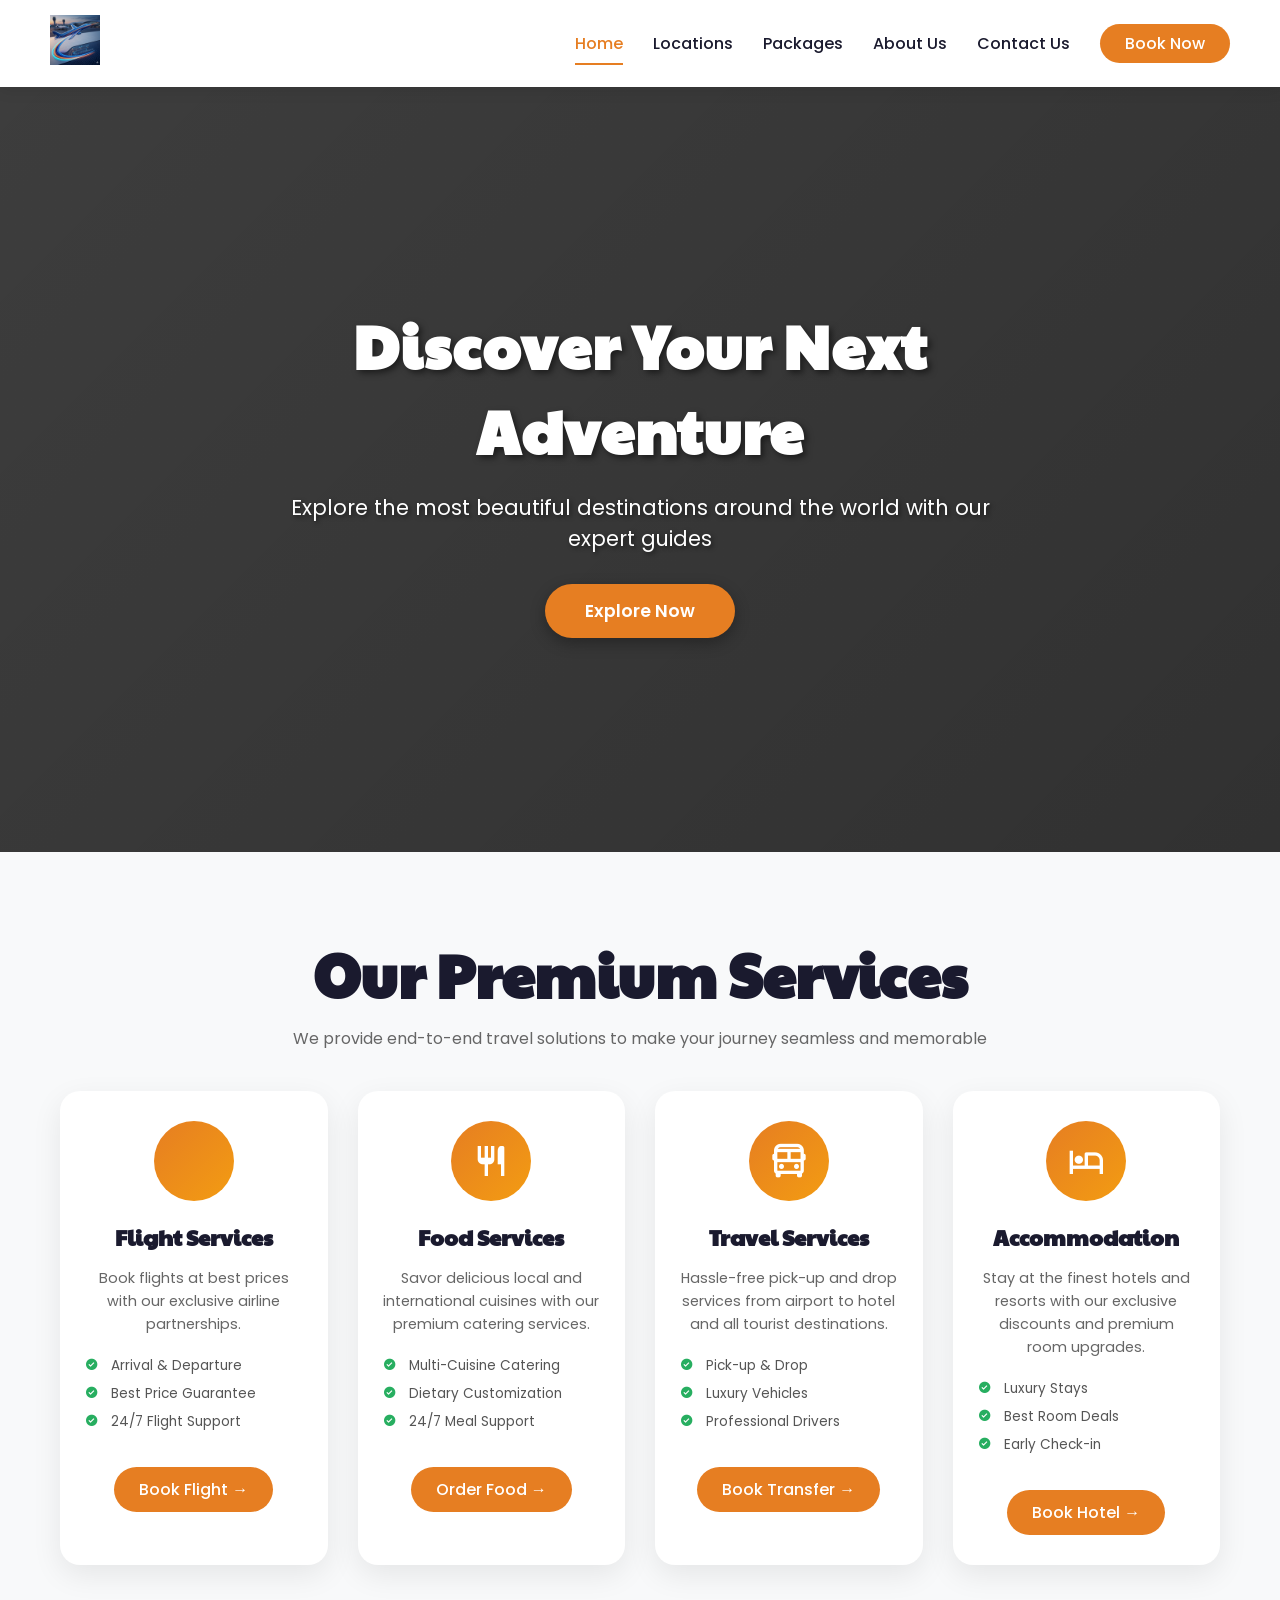
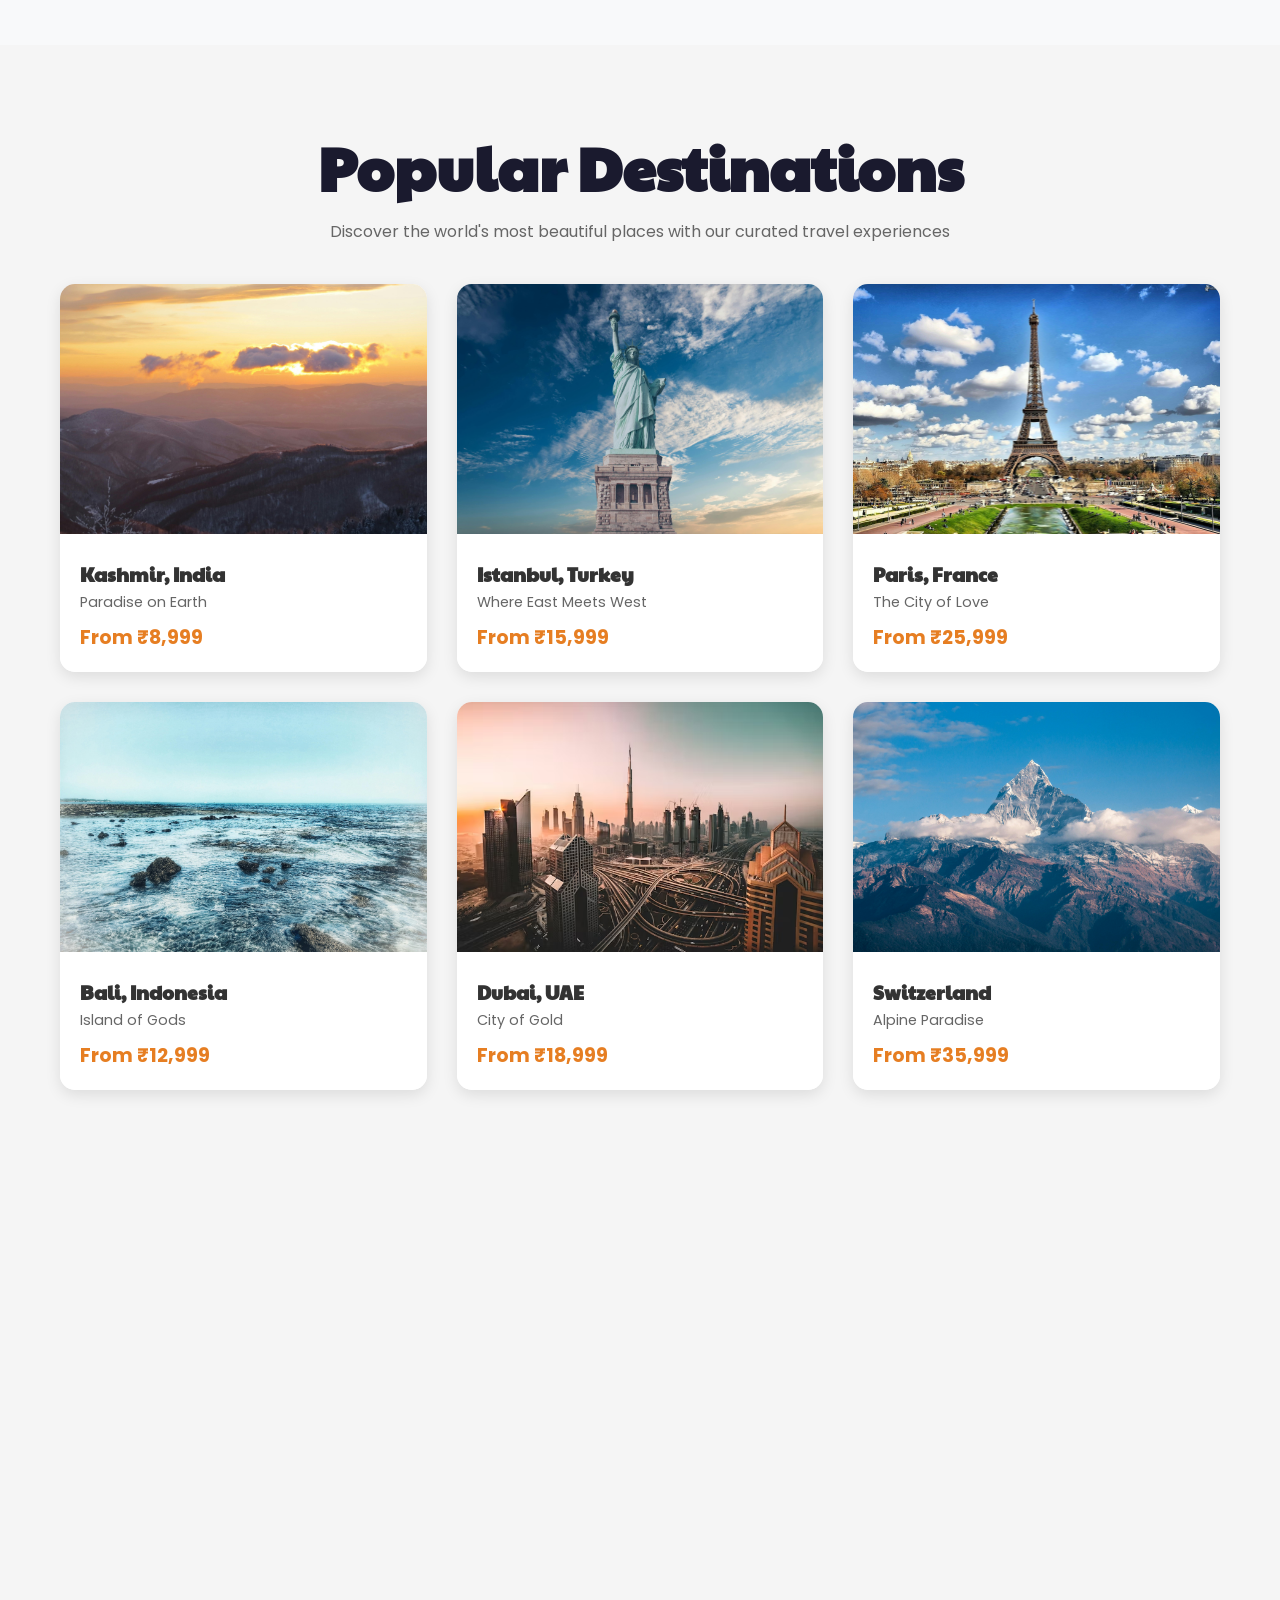
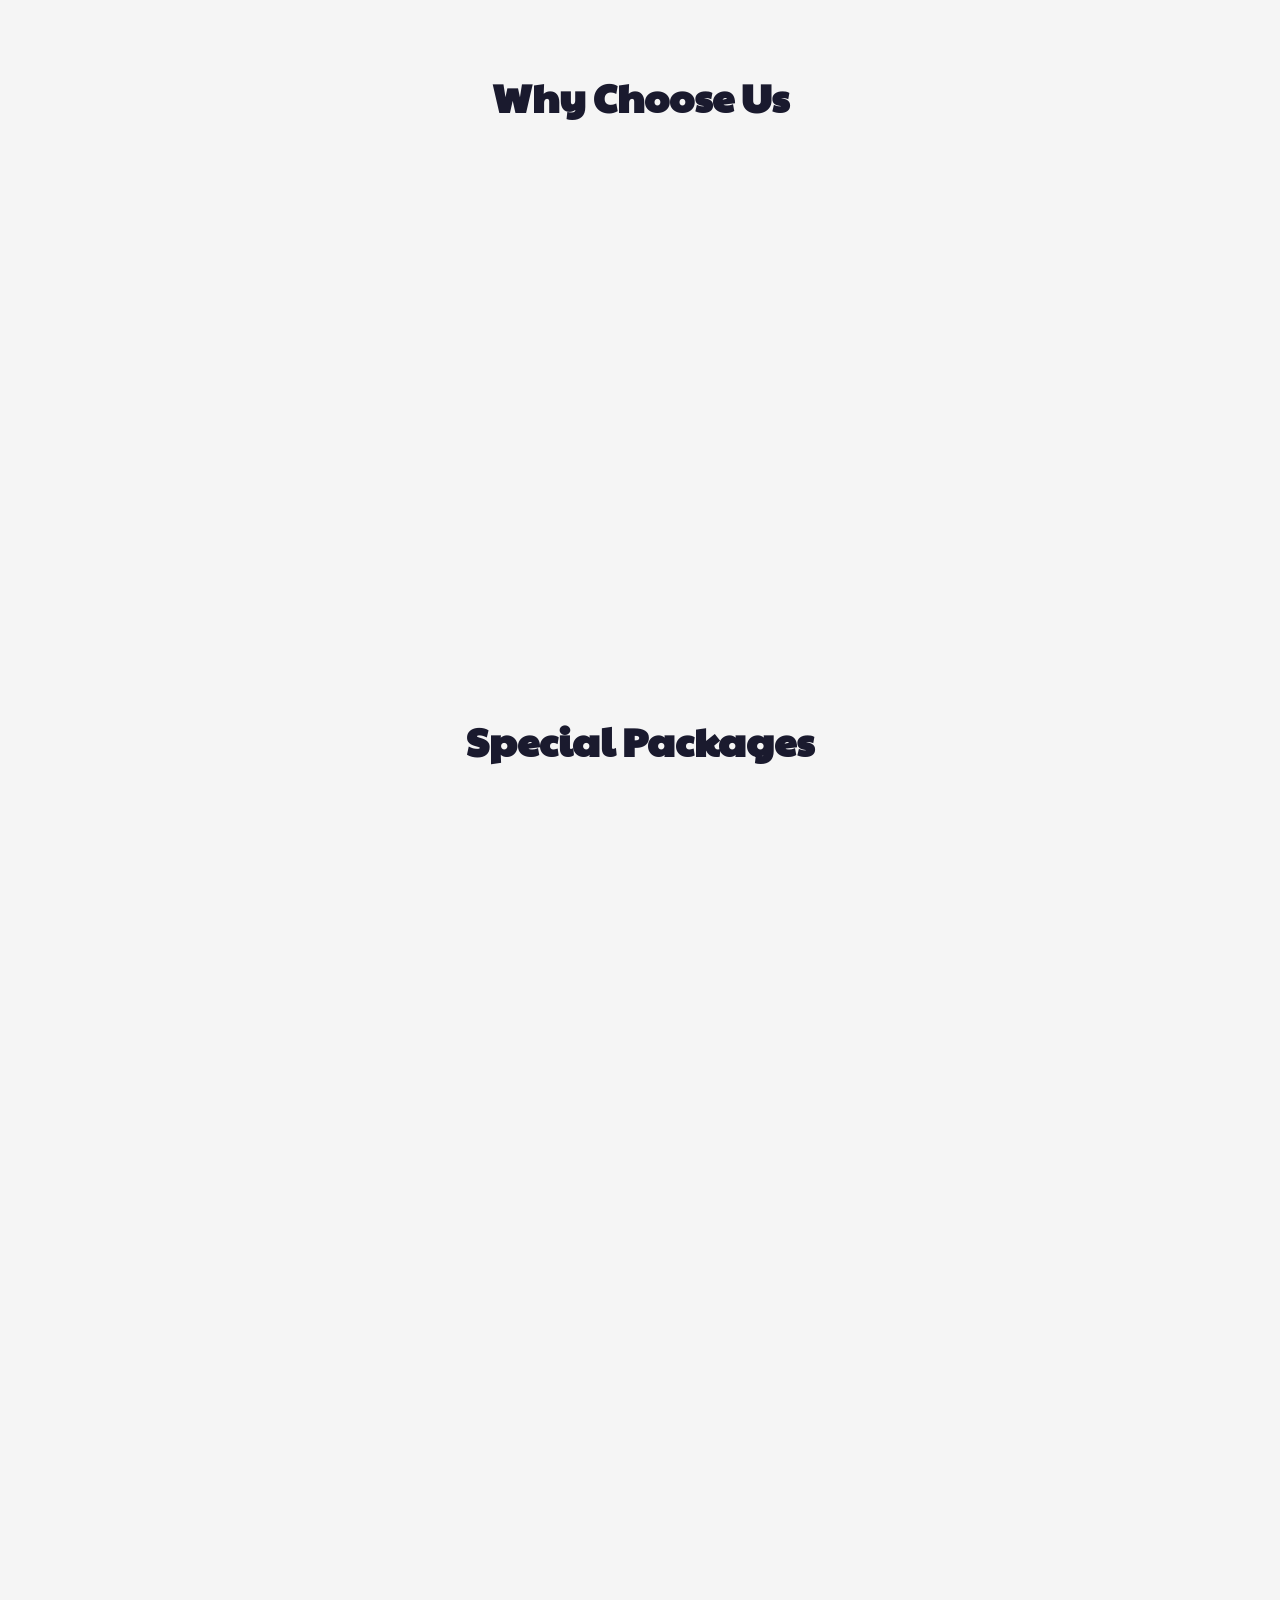
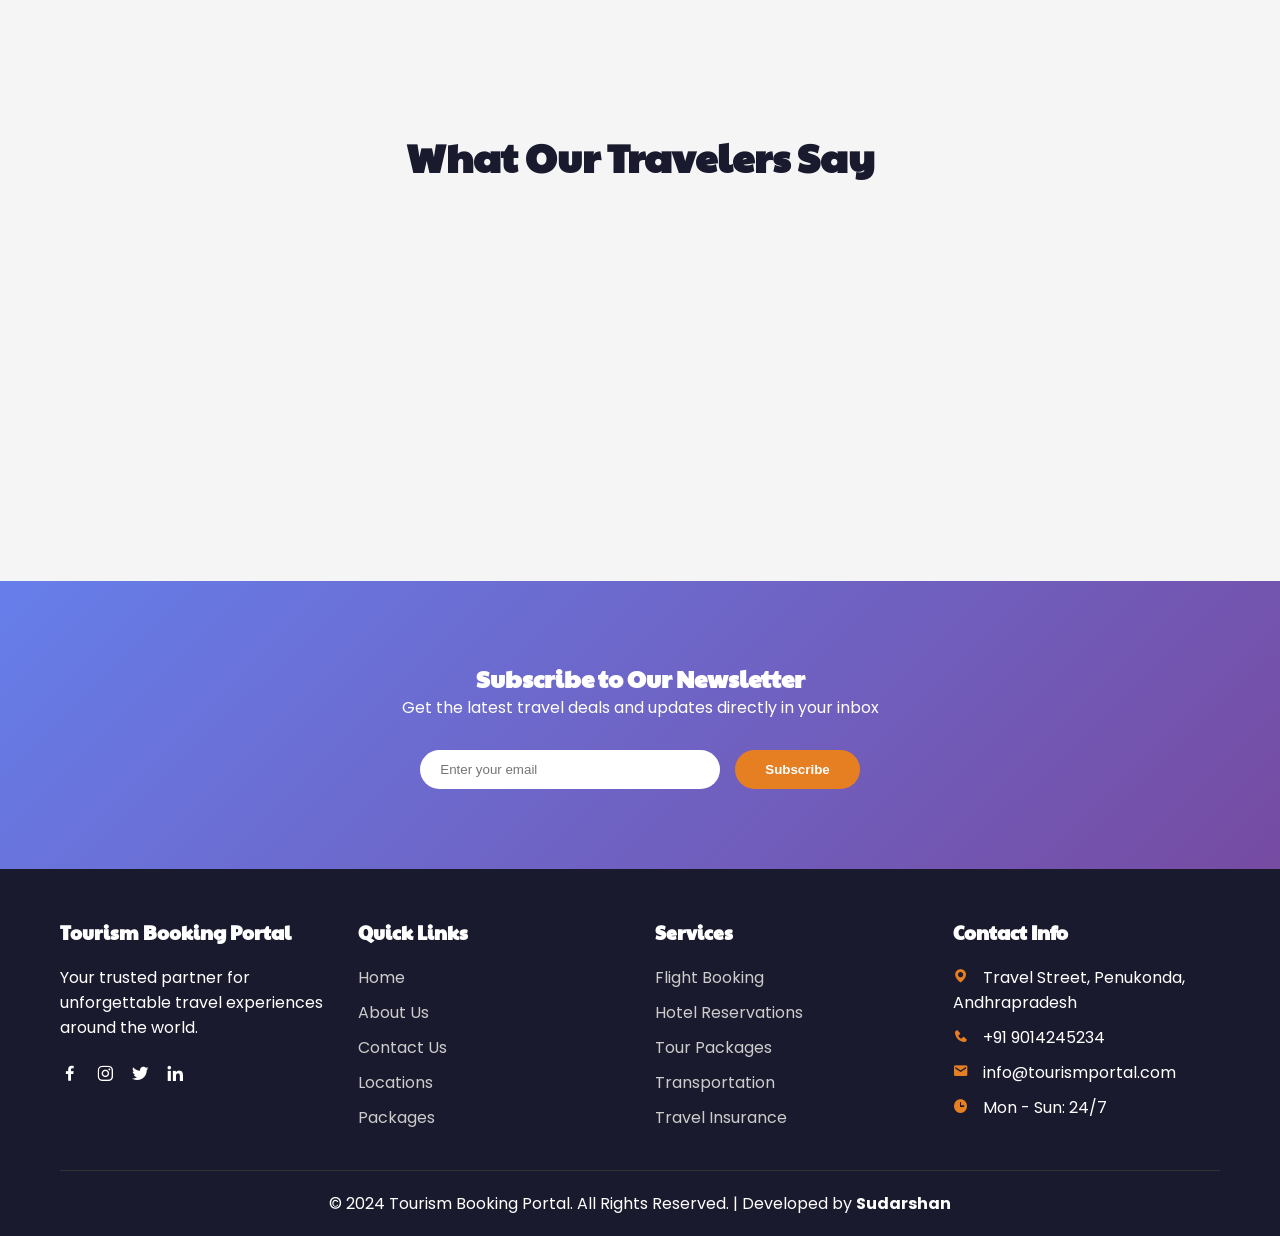
==== commit 450a657b: "Updated website: fixed images and content" ====
--- a/index.html
+++ b/index.html
@@ -37,6 +37,125 @@
             display: block;
             margin-top: 10px;
         }
+
+        /* Hero Section with Video Background */
+        .hero {
+            position: relative;
+            height: 85vh;
+            min-height: 550px;
+            display: flex;
+            align-items: center;
+            justify-content: center;
+            text-align: center;
+            color: white;
+            overflow: hidden;
+        }
+
+        /* Video Background */
+        .hero-video {
+            position: absolute;
+            top: 0;
+            left: 0;
+            width: 100%;
+            height: 100%;
+            object-fit: cover;
+            z-index: 0;
+        }
+
+        /* Dark Overlay for better text visibility */
+        .hero-overlay {
+            position: absolute;
+            top: 0;
+            left: 0;
+            width: 100%;
+            height: 100%;
+            background: linear-gradient(135deg, rgba(0, 0, 0, 0.5), rgba(0, 0, 0, 0.6));
+            z-index: 1;
+        }
+
+        /* Hero Content */
+        .hero-content {
+            position: relative;
+            z-index: 2;
+            max-width: 800px;
+            padding: 20px;
+            animation: fadeInUp 1s ease;
+        }
+
+        .hero-content h1 {
+            font-size: 3.8rem;
+            margin-bottom: 20px;
+            font-family: 'Paytone One', sans-serif;
+            text-shadow: 3px 3px 6px rgba(0, 0, 0, 0.5);
+            letter-spacing: 1px;
+        }
+
+        .hero-content p {
+            font-size: 1.3rem;
+            margin-bottom: 30px;
+            text-shadow: 2px 2px 4px rgba(0, 0, 0, 0.5);
+        }
+
+        /* Button Styling */
+        .btn-primary {
+            background: #e67e22;
+            color: white;
+            padding: 14px 40px;
+            border-radius: 50px;
+            text-decoration: none;
+            font-weight: 600;
+            font-size: 1.1rem;
+            transition: all 0.3s ease;
+            display: inline-block;
+            box-shadow: 0 5px 15px rgba(0, 0, 0, 0.3);
+            border: none;
+            cursor: pointer;
+        }
+
+        .btn-primary:hover {
+            background: #d35400;
+            transform: translateY(-3px);
+            box-shadow: 0 8px 25px rgba(230, 126, 34, 0.4);
+        }
+
+        /* Animation */
+        @keyframes fadeInUp {
+            from {
+                opacity: 0;
+                transform: translateY(30px);
+            }
+            to {
+                opacity: 1;
+                transform: translateY(0);
+            }
+        }
+
+        /* Mobile Responsive */
+        @media (max-width: 768px) {
+            .hero {
+                height: 70vh;
+                min-height: 450px;
+            }
+            
+            .hero-content h1 {
+                font-size: 2.2rem;
+            }
+            
+            .hero-content p {
+                font-size: 1rem;
+            }
+            
+            .btn-primary {
+                padding: 12px 30px;
+                font-size: 1rem;
+            }
+        }
+
+        @media (max-width: 480px) {
+            .hero-content h1 {
+                font-size: 1.8rem;
+            }
+        }
     </style>
 </head>
 <body>
@@ -56,8 +175,27 @@
         <div class="bx bx-menu" id="menu-icon"></div>
     </nav>
 
-    <!-- Hero Section -->
+    <!-- Hero Section with Video Background -->
     <section class="hero">
+        <!-- Video Background - Loops automatically -->
+        <video class="hero-video" autoplay loop muted playsinline poster="images/bgimg.jpg">
+            <!-- Option 1: Free stock travel video from Pexels (Recommended) -->
+            <source src="images/bg-video.mp4" type="video/mp4">
+            
+            <!-- Option 2: Alternative video source (Uncomment to use) -->
+            <!-- <source src="https://assets.mixkit.co/videos/preview/mixkit-foreign-woman-looking-at-the-sun-while-sitting-on-a-yacht-3283-large.mp4" type="video/mp4"> -->
+            
+            <!-- Option 3: Local video file (if you have one in images folder) -->
+            <!-- <source src="images/hero-bg-video.mp4" type="video/mp4"> -->
+            
+            <!-- Fallback text if video not supported -->
+            Your browser does not support the video tag.
+        </video>
+        
+        <!-- Dark Overlay for text readability -->
+        <div class="hero-overlay"></div>
+        
+        <!-- Hero Content -->
         <div class="hero-content">
             <h1>Discover Your Next Adventure</h1>
             <p>Explore the most beautiful destinations around the world with our expert guides</p>
@@ -129,7 +267,7 @@
         </div>
     </section>
 
-    <!-- Featured Destinations (UPDATED WITH 8 DESTINATIONS & FIXED IDs) -->
+    <!-- Featured Destinations -->
     <section class="featured-destinations">
         <div class="container">
             <div class="section-title">
@@ -340,7 +478,7 @@
         // MAIN JAVASCRIPT FOR HOMEPAGE
         // ========================================
 
-        // Function to view destination details - FIXED for undefined issue
+        // Function to view destination details
         function viewDestination(id) {
             if (id && id !== 'undefined') {
                 window.location.href = `destination-detail.html?id=${id}`;
@@ -381,12 +519,23 @@
             });
         }
         
+        // Video background fallback - if video fails to load, show image
+        const heroVideo = document.querySelector('.hero-video');
+        if (heroVideo) {
+            heroVideo.addEventListener('error', function() {
+                const hero = document.querySelector('.hero');
+                hero.style.background = 'linear-gradient(rgba(0,0,0,0.5), rgba(0,0,0,0.5)), url("images/bgimg.jpg")';
+                hero.style.backgroundSize = 'cover';
+                hero.style.backgroundPosition = 'center';
+                this.style.display = 'none';
+            });
+        }
+        
         // Image error handling - fallback to online images
         document.querySelectorAll('img').forEach(img => {
             img.addEventListener('error', function() {
                 if (!this.hasAttribute('data-fallback')) {
                     this.setAttribute('data-fallback', 'true');
-                    // Fallback images based on alt text
                     const alt = this.alt.toLowerCase();
                     if (alt.includes('kashmir')) this.src = 'https://images.pexels.com/photos/3479619/pexels-photo-3479619.jpeg';
                     else if (alt.includes('istanbul')) this.src = 'https://images.pexels.com/photos/356844/pexels-photo-356844.jpeg';
